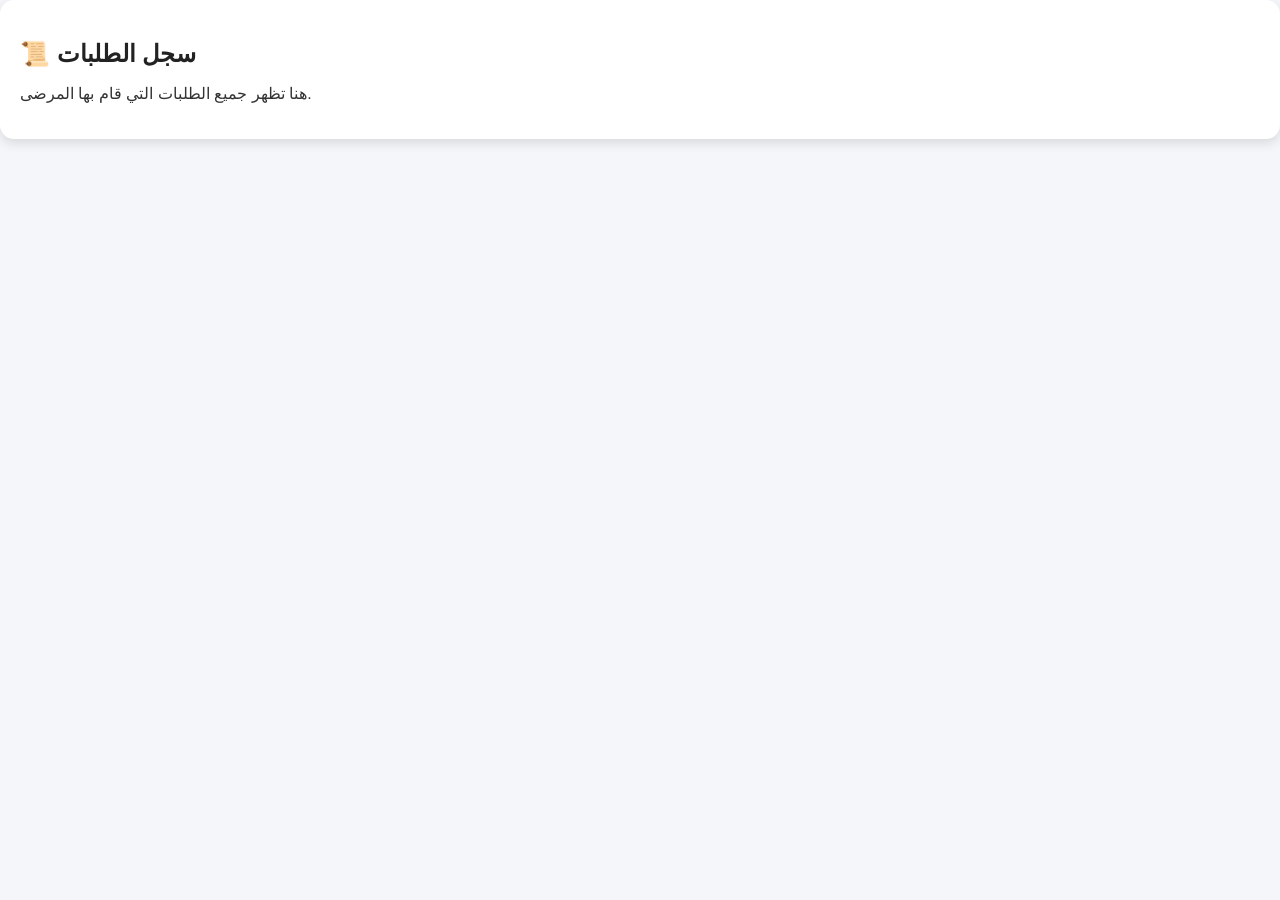
==== admin-log.html @ a2b7ce23 "Create admin-log.html" ====
<!DOCTYPE html>
<html lang="ar">
<head>
    <meta charset="UTF-8">
    <title>سجل الطلبات</title>
    <link rel="stylesheet" href="../css/style.css">
</head>

<body>

    <div class="box">
        <h2>📜 سجل الطلبات</h2>
        <p>هنا تظهر جميع الطلبات التي قام بها المرضى.</p>
    </div>

    <div id="log-container"></div>

    <script src="../js/admin-log.js"></script>

</body>
</html>
---- css/style.css ----
/* ================================
   تصميم عام للتطبيق
   ================================ */

body {
    font-family: "Tahoma", sans-serif;
    background: #f4f6f9;
    margin: 0;
    padding: 0;
    color: #333;
}

h2, h3 {
    color: #222;
    margin-bottom: 10px;
}

/* صناديق عامة */
.box {
    background: #fff;
    padding: 20px;
    border-radius: 14px;
    box-shadow: 0 4px 12px rgba(0,0,0,0.12);
    margin-bottom: 25px;
}

/* ================================
   صفحة المريض
   ================================ */

.meal-options {
    margin-top: 20px;
    padding: 20px;
    background: #ffffff;
    border-radius: 14px;
    box-shadow: 0 4px 12px rgba(0,0,0,0.12);
    text-align: center;
}

.option-btn {
    display: inline-block;
    margin: 10px;
    padding: 14px 26px;
    background: #4CAF50;
    color: #fff;
    border: none;
    border-radius: 12px;
    font-size: 18px;
    cursor: pointer;
    transition: 0.25s ease;
}

.option-btn:hover {
    background: #43A047;
    transform: scale(1.07);
}

/* ================================
   صفحة الإدارة
   ================================ */

.admin-section {
    background: #ffffff;
    padding: 20px;
    border-radius: 14px;
    box-shadow: 0 4px 12px rgba(0,0,0,0.12);
    margin-bottom: 25px;
}

.admin-section h3 {
    font-size: 22px;
    margin-bottom: 15px;
}

.admin-list {
    list-style: none;
    padding: 0;
    margin: 0;
}

.admin-list li {
    background: #f7f7f7;
    padding: 12px;
    margin: 10px 0;
    border-radius: 10px;
    display: flex;
    justify-content: space-between;
    align-items: center;
    box-shadow: 0 2px 6px rgba(0,0,0,0.08);
}

/* أزرار الإدارة (تعديل – حذف – إظهار – إخفاء) */

.admin-list button {
    margin-left: 8px;
    padding: 8px 14px;
    border: none;
    border-radius: 8px;
    cursor: pointer;
    font-size: 14px;
    transition: 0.25s;
}

/* تعديل */
.edit-btn {
    background: #0277bd;
    color: #fff;
}
.edit-btn:hover {
    background: #01579b;
}

/* حذف */
.delete-btn {
    background: #e53935;
    color: #fff;
}
.delete-btn:hover {
    background: #c62828;
}

/* إخفاء */
.hide-btn {
    background: #757575;
    color: #fff;
}
.hide-btn:hover {
    background: #616161;
}

/* إظهار */
.show-btn {
    background: #4CAF50;
    color: #fff;
}
.show-btn:hover {
    background: #43A047;
}

/* حقل الإدخال */
.admin-section input[type="text"] {
    width: 70%;
    padding: 12px;
    border-radius: 10px;
    border: 1px solid #ccc;
    margin-bottom: 10px;
    font-size: 16px;
}

/* زر الإضافة */
.admin-section button.add-btn {
    background: #2196F3;
    color: #fff;
    padding: 12px 20px;
    border-radius: 10px;
    border: none;
    cursor: pointer;
    transition: 0.25s;
}

.admin-section button.add-btn:hover {
    background: #1976D2;
}

/* ================================
   صفحة المطبخ
   ================================ */

.order-box {
    background: #ffffff;
    padding: 18px;
    margin: 12px 0;
    border-radius: 14px;
    box-shadow: 0 4px 12px rgba(0,0,0,0.12);
}

.order-box h3 {
    margin: 0 0 10px 0;
    color: #333;
}

.order-box p {
    margin: 6px 0;
    font-size: 17px;
}
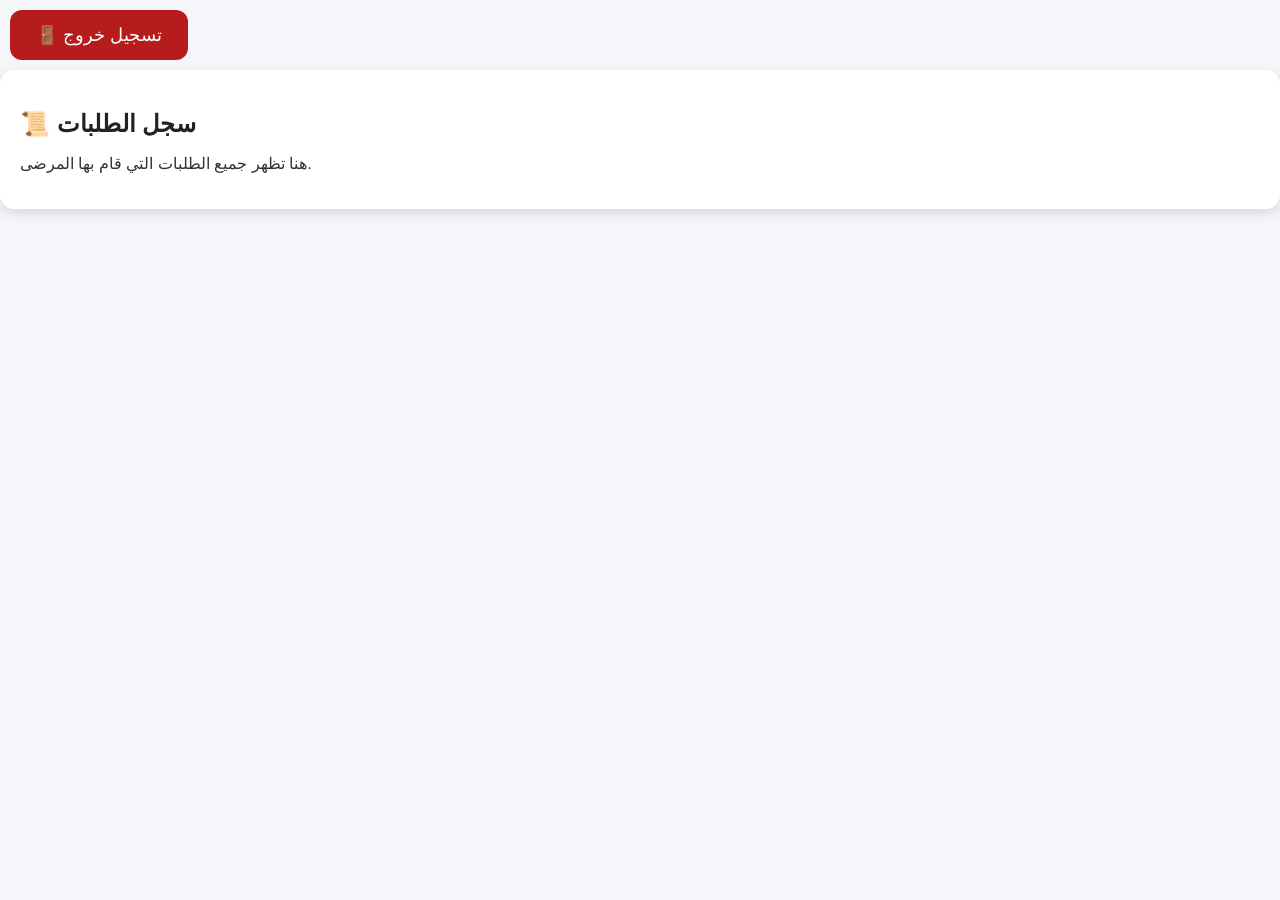
==== commit 98e68d92: "Update admin-log.html" ====
--- a/admin-log.html
+++ b/admin-log.html
@@ -1,3 +1,6 @@
+<button onclick="logout()" class="option-btn" style="background:#b71c1c;">
+    🚪 تسجيل خروج
+</button>
 <!DOCTYPE html>
 <html lang="ar">
 <head>
@@ -19,3 +22,9 @@
 
 </body>
 </html>
+<script>
+    function logout() {
+        localStorage.removeItem("adminLogged");
+        window.location.href = "login.html";
+    }
+</script>
